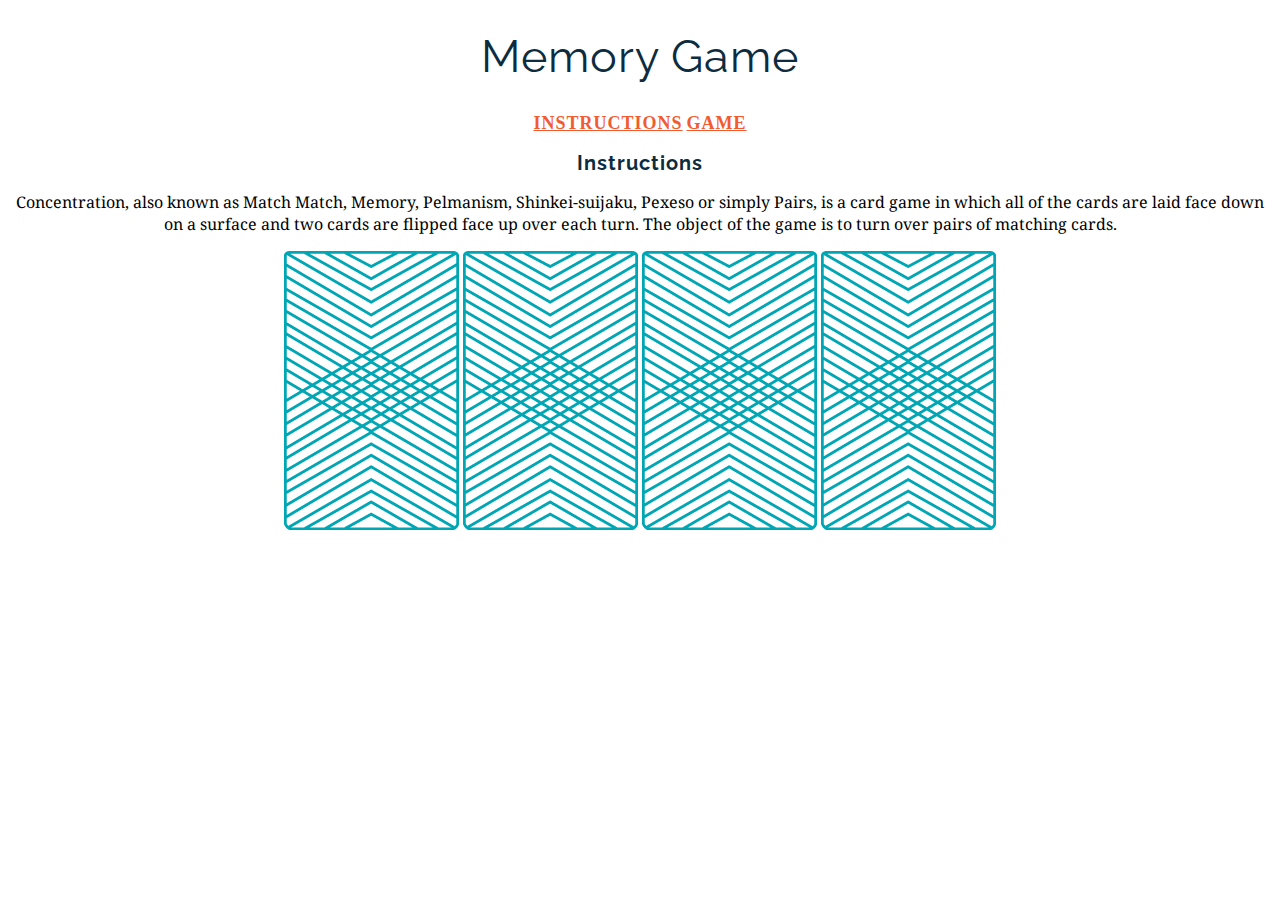
==== memory_game/index.html @ 4130d282 "created game logic" ====
<!DOCTYPE html>
<html>
<head>
	<title>Memory Card Game</title>
	<link rel="stylesheet" type="text/css" href="css/style.css">
	<link href="https://fonts.googleapis.com/css?family=Droid+Serif|Raleway:400,500,600,700" rel="stylesheet">
	
</head>
<body>
	<h1>Memory Game</h1>
	<a href="#">Instructions</a>
	<a href="#">Game</a>

	<h2>Instructions</h2>
	<p>Concentration, also known as Match Match, Memory, Pelmanism, Shinkei-suijaku, Pexeso or simply Pairs, is a card game in which all of the cards are laid face down on a surface and two cards are flipped face up over each turn. The object of the game is to turn over pairs of matching cards.</p>

	<div>
		<img src="images/back.png" alt="Queen of Diamonds">
		<img src="images/back.png" alt="Queen of Hearts">
		<img src="images/back.png" alt="King of Diamonds">
		<img src="images/back.png" alt="King of Hearts">
	</div>
	<script src="js/main.js"></script>
</body>
</html>
---- memory_game/css/style.css ----
h1{
	font-family: "Raleway", sans-serif;
	font-weight: 400;
	font-size: 45px;
	letter-spacing: 1px;
	color: #0D2C40;
}

h2{
	font-family: "Raleway";
	color: #0D2C40;
	letter-spacing: 1px;
	font-weight: 600px;
	font-size: 20px;
}

p{
	font-family: "Droid Serif", serif;
}

body{
	text-align: center;
}

a{
	color: #F15B31;
	letter-spacing: 1px;
	font-weight: 600;
	font-size: 18px;
	text-transform: uppercase;
}
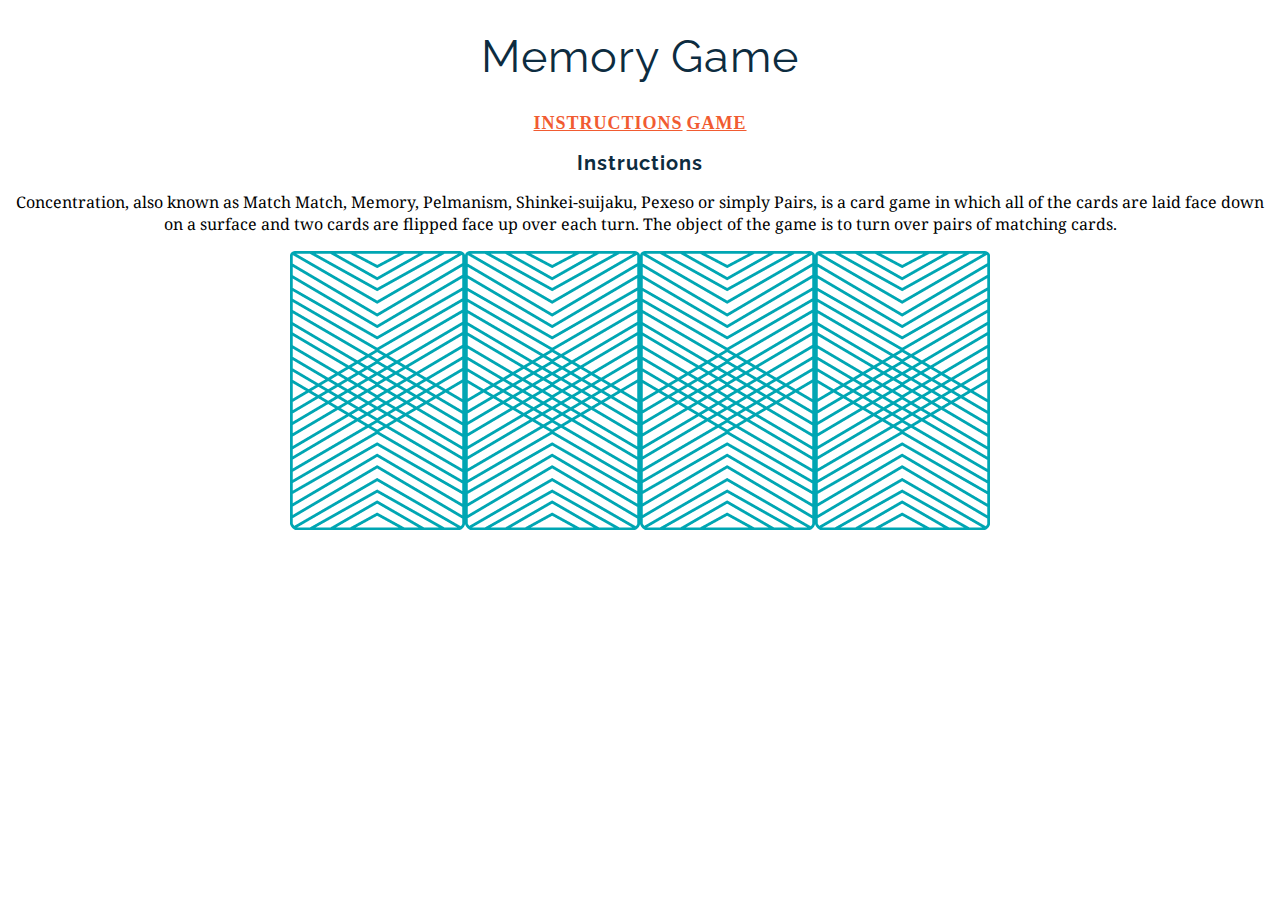
==== commit f55a9284: "created game logic" ====
--- a/memory_game/index.html
+++ b/memory_game/index.html
@@ -4,7 +4,7 @@
 	<title>Memory Card Game</title>
 	<link rel="stylesheet" type="text/css" href="css/style.css">
 	<link href="https://fonts.googleapis.com/css?family=Droid+Serif|Raleway:400,500,600,700" rel="stylesheet">
-	
+
 </head>
 <body>
 	<h1>Memory Game</h1>
@@ -14,11 +14,11 @@
 	<h2>Instructions</h2>
 	<p>Concentration, also known as Match Match, Memory, Pelmanism, Shinkei-suijaku, Pexeso or simply Pairs, is a card game in which all of the cards are laid face down on a surface and two cards are flipped face up over each turn. The object of the game is to turn over pairs of matching cards.</p>
 
-	<div>
-		<img src="images/back.png" alt="Queen of Diamonds">
+	<div id="game-board" class="board clearfix">
+		<!--<img src="images/back.png" alt="Queen of Diamonds">
 		<img src="images/back.png" alt="Queen of Hearts">
 		<img src="images/back.png" alt="King of Diamonds">
-		<img src="images/back.png" alt="King of Hearts">
+		<img src="images/back.png" alt="King of Hearts">-->
 	</div>
 	<script src="js/main.js"></script>
 </body>
